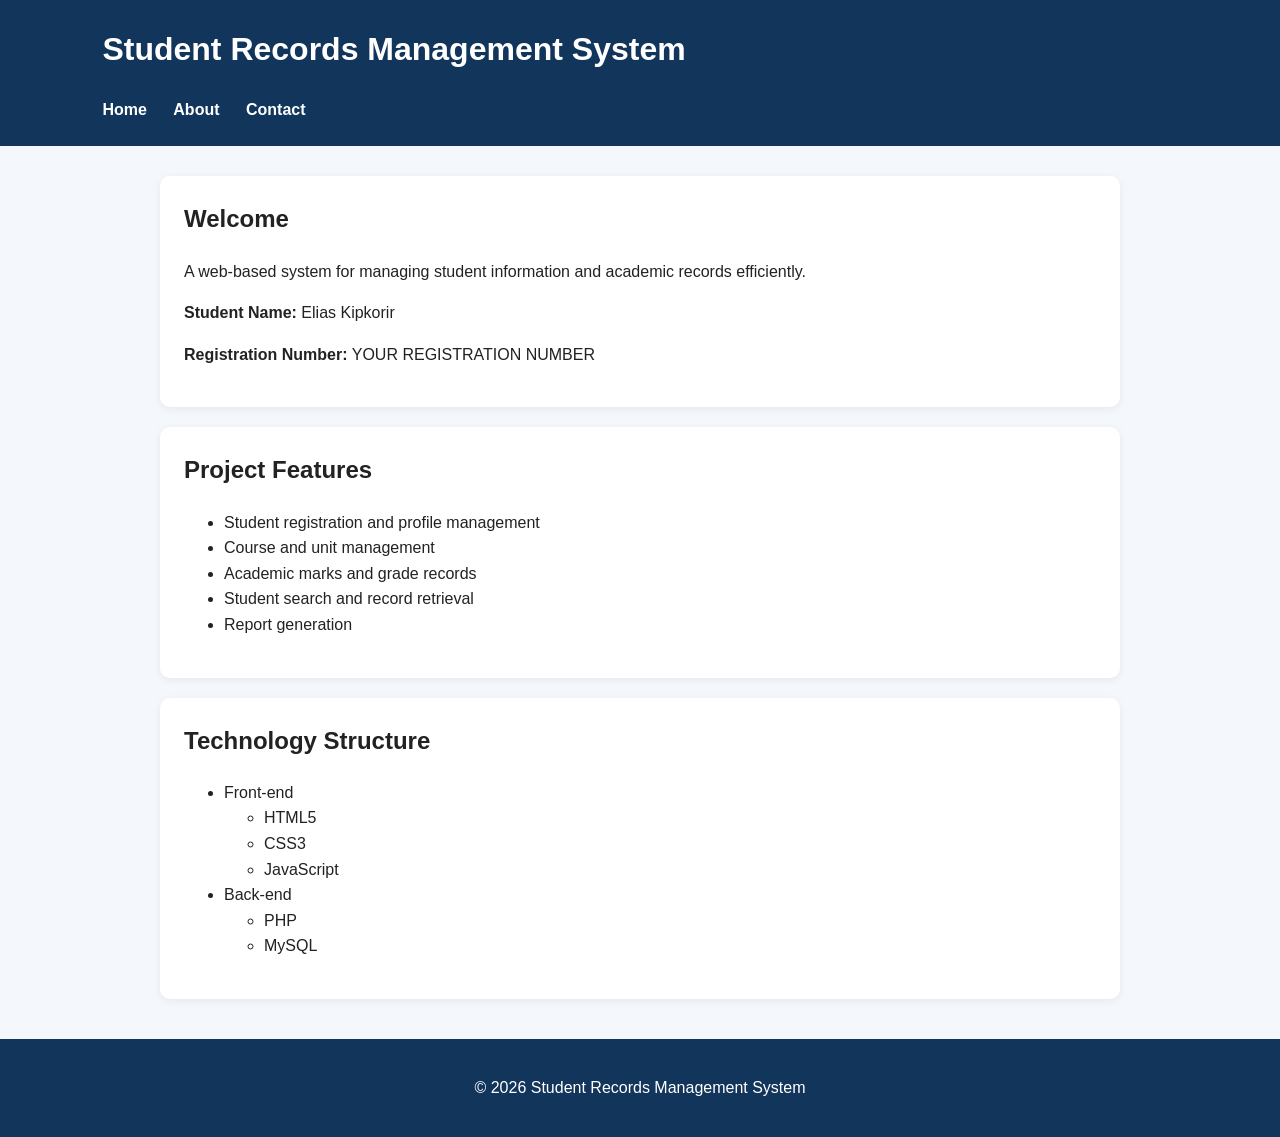
==== index.html @ b4d233e1 "Create CSC2130 Week 2 project" ====
<!DOCTYPE html>
<html lang="en">
<head>
    <meta charset="UTF-8">
    <meta name="viewport" content="width=device-width, initial-scale=1.0">
    <title>Student Records Management System</title>
    <link rel="stylesheet" href="css/style.css">
</head>
<body>
<header>
    <h1>Student Records Management System</h1>
    <nav>
        <a href="index.html">Home</a>
        <a href="about.html">About</a>
        <a href="contact.html">Contact</a>
    </nav>
</header>

<main>
    <section>
        <h2>Welcome</h2>
        <p>A web-based system for managing student information and academic records efficiently.</p>
        <p><strong>Student Name:</strong> Elias Kipkorir</p>
        <p><strong>Registration Number:</strong> YOUR REGISTRATION NUMBER</p>
    </section>

    <section>
        <h2>Project Features</h2>
        <ul>
            <li>Student registration and profile management</li>
            <li>Course and unit management</li>
            <li>Academic marks and grade records</li>
            <li>Student search and record retrieval</li>
            <li>Report generation</li>
        </ul>
    </section>

    <section>
        <h2>Technology Structure</h2>
        <ul>
            <li>Front-end
                <ul>
                    <li>HTML5</li>
                    <li>CSS3</li>
                    <li>JavaScript</li>
                </ul>
            </li>
            <li>Back-end
                <ul>
                    <li>PHP</li>
                    <li>MySQL</li>
                </ul>
            </li>
        </ul>
    </section>
</main>

<footer>
    <p>&copy; 2026 Student Records Management System</p>
</footer>
</body>
</html>
---- css/style.css ----
* { box-sizing: border-box; }
body { margin: 0; font-family: Arial, sans-serif; background: #f4f7fb; color: #222; line-height: 1.6; }
header { background: #12355b; color: white; padding: 24px 8%; }
nav a { color: white; text-decoration: none; margin-right: 22px; font-weight: bold; }
nav a:hover { text-decoration: underline; }
main { max-width: 1000px; margin: 30px auto; padding: 0 20px; }
section, aside { background: white; padding: 24px; margin-bottom: 20px; border-radius: 10px; box-shadow: 0 2px 8px #0001; }
h1, h2 { margin-top: 0; }
footer { text-align: center; padding: 20px; background: #12355b; color: white; margin-top: 40px; }
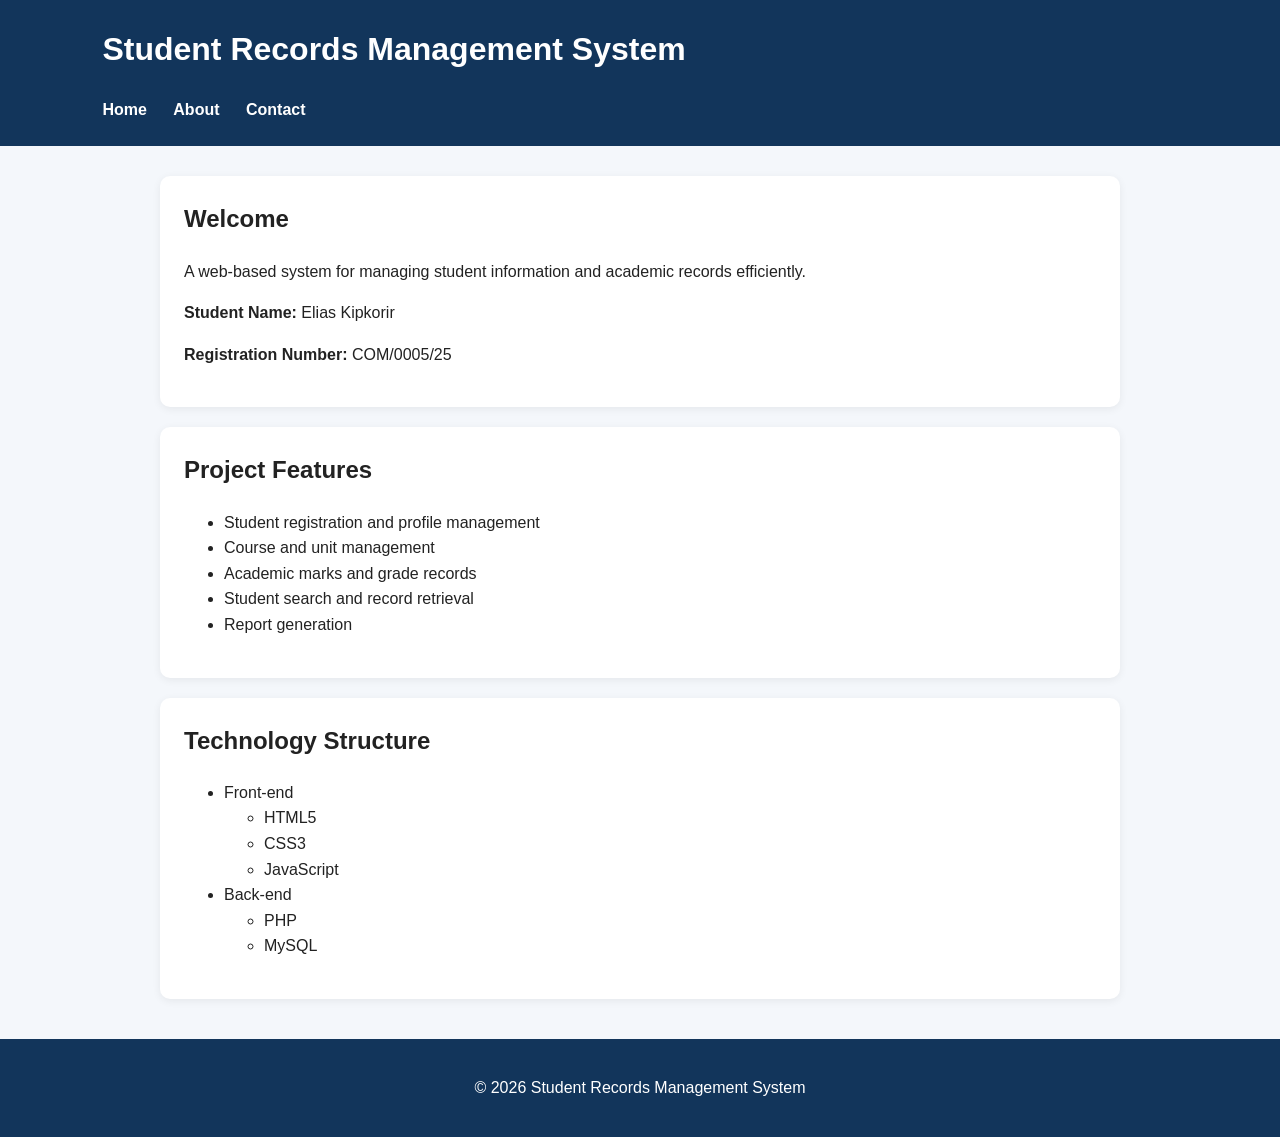
==== commit 689db1d2: "Complete CSC2130 Week 2 HTML5 requirements" ====
--- a/index.html
+++ b/index.html
@@ -21,7 +21,7 @@
         <h2>Welcome</h2>
         <p>A web-based system for managing student information and academic records efficiently.</p>
         <p><strong>Student Name:</strong> Elias Kipkorir</p>
-        <p><strong>Registration Number:</strong> YOUR REGISTRATION NUMBER</p>
+        <p><strong>Registration Number:</strong> COM/0005/25</p>
     </section>
 
     <section>
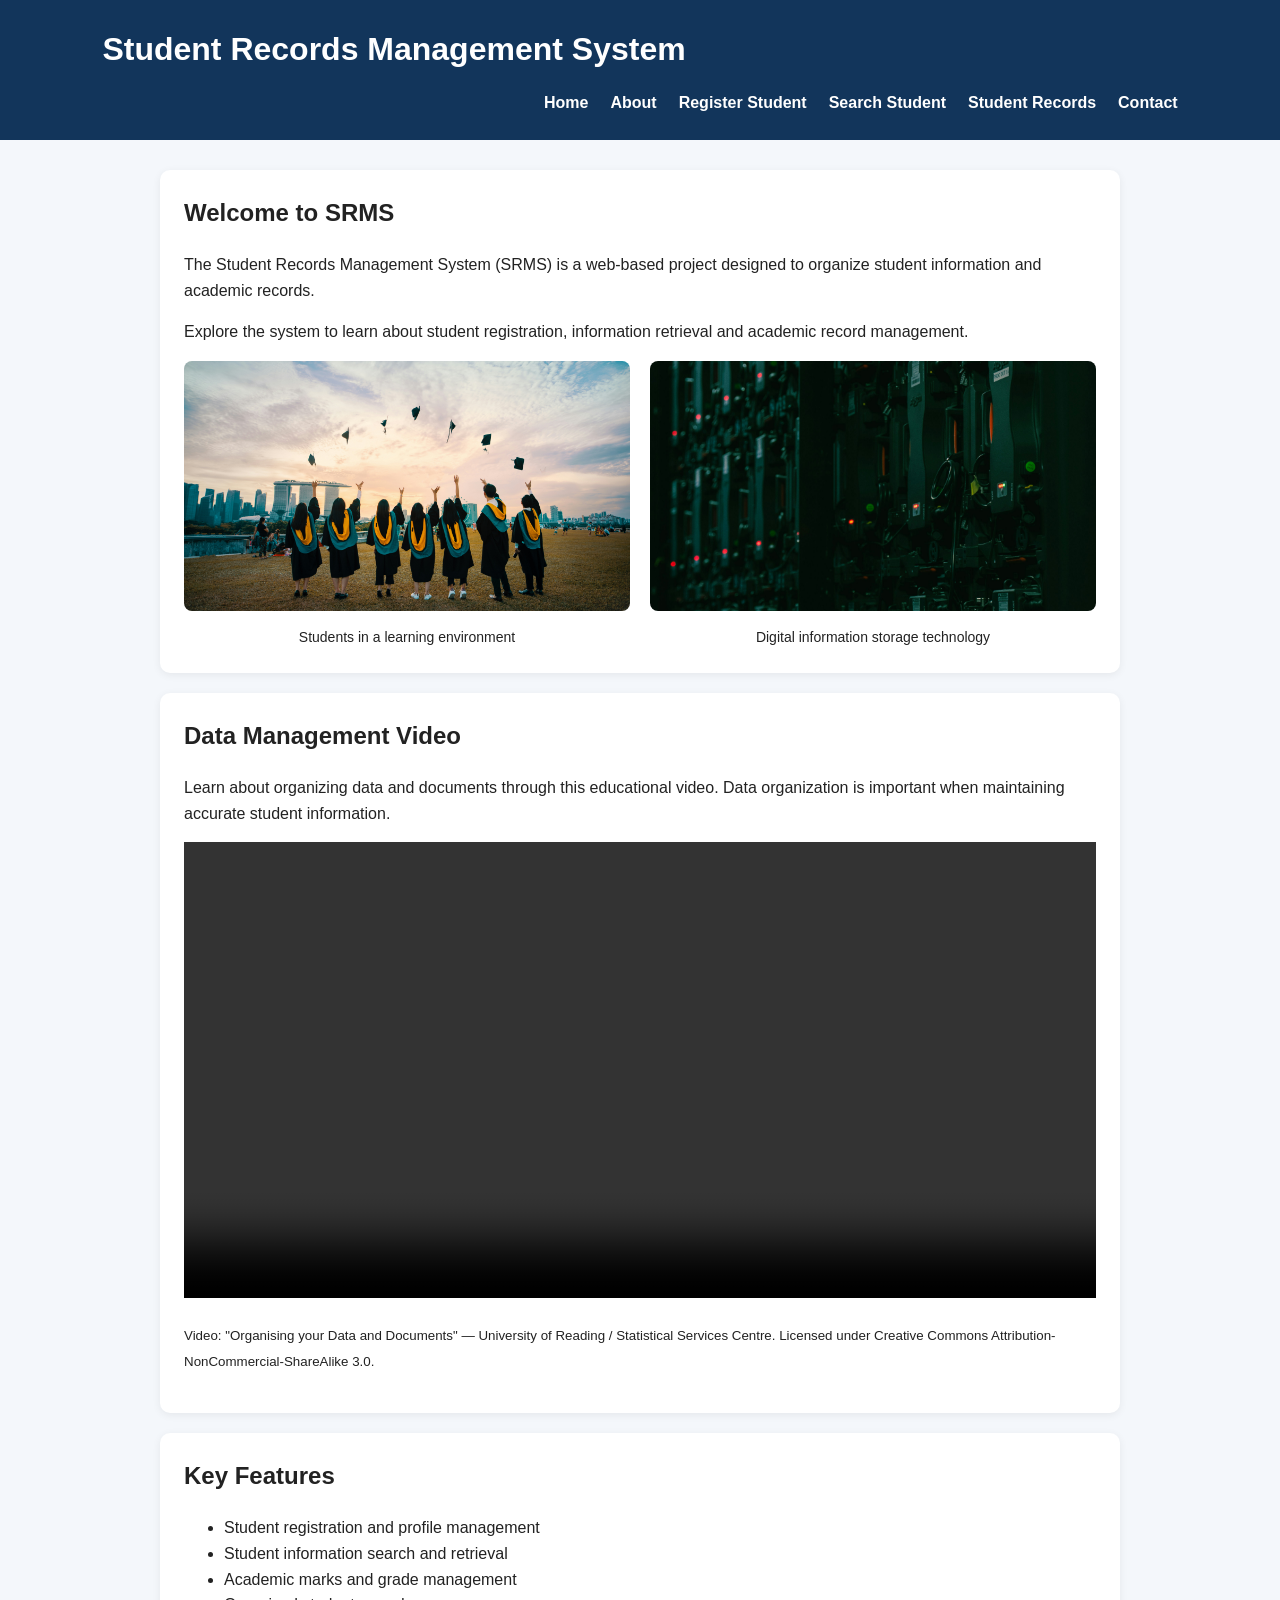
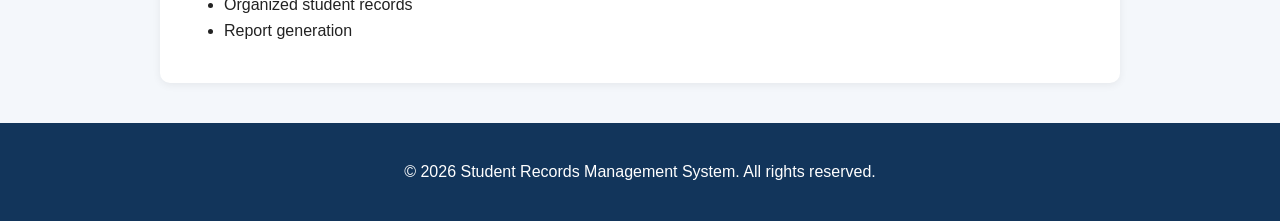
==== commit df5be397: "Complete CSC2130 Weeks 2-5 practical requirements" ====
--- a/index.html
+++ b/index.html
@@ -1,62 +1,99 @@
+
 <!DOCTYPE html>
 <html lang="en">
 <head>
     <meta charset="UTF-8">
     <meta name="viewport" content="width=device-width, initial-scale=1.0">
-    <title>Student Records Management System</title>
+    <title>Home - Student Records Management System</title>
     <link rel="stylesheet" href="css/style.css">
 </head>
 <body>
+
 <header>
     <h1>Student Records Management System</h1>
+
     <nav>
         <a href="index.html">Home</a>
         <a href="about.html">About</a>
+        <a href="register.html">Register Student</a>
+        <a href="search.html">Search Student</a>
+        <a href="records.html">Student Records</a>
         <a href="contact.html">Contact</a>
     </nav>
 </header>
 
 <main>
+
     <section>
-        <h2>Welcome</h2>
-        <p>A web-based system for managing student information and academic records efficiently.</p>
-        <p><strong>Student Name:</strong> Elias Kipkorir</p>
-        <p><strong>Registration Number:</strong> COM/0005/25</p>
+        <h2>Welcome to SRMS</h2>
+
+        <p>
+            The Student Records Management System (SRMS) is a web-based
+            project designed to organize student information and
+            academic records.
+        </p>
+
+        <p>
+            Explore the system to learn about student registration,
+            information retrieval and academic record management.
+        </p>
+
+        <div class="image-gallery">
+            <figure>
+                <img src="images/students.jpg"
+                     alt="University students participating in a learning session">
+                <figcaption>Students in a learning environment</figcaption>
+            </figure>
+
+            <figure>
+                <img src="images/database.jpg"
+                     alt="Computer server equipment used for storing digital information">
+                <figcaption>Digital information storage technology</figcaption>
+            </figure>
+        </div>
     </section>
 
     <section>
-        <h2>Project Features</h2>
+        <h2>Data Management Video</h2>
+
+        <p>
+            Learn about organizing data and documents through this
+            educational video. Data organization is important when
+            maintaining accurate student information.
+        </p>
+
+        <video controls width="100%">
+            <source src="media/data-management.mp4" type="video/mp4">
+            Your browser does not support the video element.
+        </video>
+
+        <p>
+            <small>
+                Video: "Organising your Data and Documents" —
+                University of Reading / Statistical Services Centre.
+                Licensed under Creative Commons
+                Attribution-NonCommercial-ShareAlike 3.0.
+            </small>
+        </p>
+    </section>
+
+    <section>
+        <h2>Key Features</h2>
+
         <ul>
             <li>Student registration and profile management</li>
-            <li>Course and unit management</li>
-            <li>Academic marks and grade records</li>
-            <li>Student search and record retrieval</li>
+            <li>Student information search and retrieval</li>
+            <li>Academic marks and grade management</li>
+            <li>Organized student records</li>
             <li>Report generation</li>
         </ul>
     </section>
 
-    <section>
-        <h2>Technology Structure</h2>
-        <ul>
-            <li>Front-end
-                <ul>
-                    <li>HTML5</li>
-                    <li>CSS3</li>
-                    <li>JavaScript</li>
-                </ul>
-            </li>
-            <li>Back-end
-                <ul>
-                    <li>PHP</li>
-                    <li>MySQL</li>
-                </ul>
-            </li>
-        </ul>
-    </section>
 </main>
 
 <footer>
-    <p>&copy; 2026 Student Records Management System</p>
+    <p>&copy; 2026 Student Records Management System. All rights reserved.</p>
 </footer>
+
 </body>
 </html>
--- a/css/style.css
+++ b/css/style.css
@@ -1,9 +1,245 @@
-* { box-sizing: border-box; }
-body { margin: 0; font-family: Arial, sans-serif; background: #f4f7fb; color: #222; line-height: 1.6; }
-header { background: #12355b; color: white; padding: 24px 8%; }
-nav a { color: white; text-decoration: none; margin-right: 22px; font-weight: bold; }
-nav a:hover { text-decoration: underline; }
-main { max-width: 1000px; margin: 30px auto; padding: 0 20px; }
-section, aside { background: white; padding: 24px; margin-bottom: 20px; border-radius: 10px; box-shadow: 0 2px 8px #0001; }
-h1, h2 { margin-top: 0; }
-footer { text-align: center; padding: 20px; background: #12355b; color: white; margin-top: 40px; }
+
+/* ==============================
+   GLOBAL STYLES
+============================== */
+
+* {
+    box-sizing: border-box;
+}
+
+body {
+    margin: 0;
+    font-family: Arial, sans-serif;
+    background: #f4f7fb;
+    color: #222;
+    line-height: 1.6;
+}
+
+/* ==============================
+   HEADER AND NAVIGATION
+============================== */
+
+header {
+    background: #12355b;
+    color: white;
+    padding: 24px 8%;
+}
+
+header h1 {
+    margin-top: 0;
+    margin-bottom: 15px;
+}
+
+nav {
+    display: flex;
+    flex-wrap: wrap;
+    justify-content: flex-end;
+    align-items: center;
+    gap: 12px 22px;
+}
+
+nav a {
+    color: white;
+    text-decoration: none;
+    font-weight: bold;
+}
+
+nav a:hover {
+    text-decoration: underline;
+}
+
+/* ==============================
+   MAIN CONTENT
+============================== */
+
+main {
+    max-width: 1000px;
+    margin: 30px auto;
+    padding: 0 20px;
+}
+
+section,
+aside {
+    background: white;
+    padding: 24px;
+    margin-bottom: 20px;
+    border-radius: 10px;
+    box-shadow: 0 2px 8px #0001;
+}
+
+h1,
+h2 {
+    margin-top: 0;
+}
+
+/* ==============================
+   IMAGES
+============================== */
+
+.image-gallery {
+    display: flex;
+    gap: 20px;
+    flex-wrap: wrap;
+}
+
+.image-gallery figure {
+    flex: 1;
+    min-width: 220px;
+    margin: 0;
+}
+
+.image-gallery img {
+    width: 100%;
+    height: 250px;
+    object-fit: cover;
+    border-radius: 8px;
+}
+
+.image-gallery figcaption {
+    text-align: center;
+    font-size: 14px;
+    margin-top: 8px;
+}
+
+/* ==============================
+   FORMS
+============================== */
+
+form label {
+    display: block;
+    margin-top: 12px;
+    font-weight: bold;
+}
+
+input,
+textarea,
+select {
+    display: block;
+    margin-top: 5px;
+    margin-bottom: 10px;
+    width: 100%;
+    max-width: 400px;
+    padding: 10px;
+    border: 1px solid #ccc;
+    border-radius: 5px;
+    font: inherit;
+}
+
+fieldset {
+    border: 1px solid #ccc;
+    border-radius: 8px;
+    padding: 20px;
+}
+
+legend {
+    font-weight: bold;
+    padding: 0 8px;
+}
+
+button {
+    padding: 10px 18px;
+    background-color: #007bff;
+    color: white;
+    border: none;
+    border-radius: 5px;
+    cursor: pointer;
+    font-size: 15px;
+}
+
+button:hover {
+    background-color: #0056b3;
+}
+
+/* ==============================
+   TABLES
+============================== */
+
+table {
+    width: 100%;
+    border-collapse: collapse;
+    margin-top: 15px;
+}
+
+caption {
+    font-weight: bold;
+    margin-bottom: 10px;
+}
+
+th,
+td {
+    border: 1px solid #ddd;
+    padding: 12px;
+    text-align: left;
+}
+
+th {
+    background: #12355b;
+    color: white;
+}
+
+tr:nth-child(even) {
+    background: #f4f7fb;
+}
+
+/* ==============================
+   FOOTER
+============================== */
+
+footer {
+    text-align: center;
+    padding: 20px;
+    background: #12355b;
+    color: white;
+    margin-top: 40px;
+}
+
+/* ==============================
+   MOBILE RESPONSIVENESS
+============================== */
+
+@media (max-width: 600px) {
+
+    header {
+        padding: 20px;
+    }
+
+    header h1 {
+        font-size: 24px;
+    }
+
+    nav {
+        justify-content: flex-end;
+        gap: 12px 16px;
+    }
+
+    main {
+        margin: 20px auto;
+        padding: 0 12px;
+    }
+
+    section,
+    aside {
+        padding: 18px;
+    }
+
+    .image-gallery {
+        flex-direction: column;
+    }
+
+    .image-gallery figure {
+        width: 100%;
+    }
+
+    .image-gallery img {
+        height: 220px;
+    }
+
+    table {
+        font-size: 14px;
+    }
+
+    th,
+    td {
+        padding: 8px;
+    }
+}
